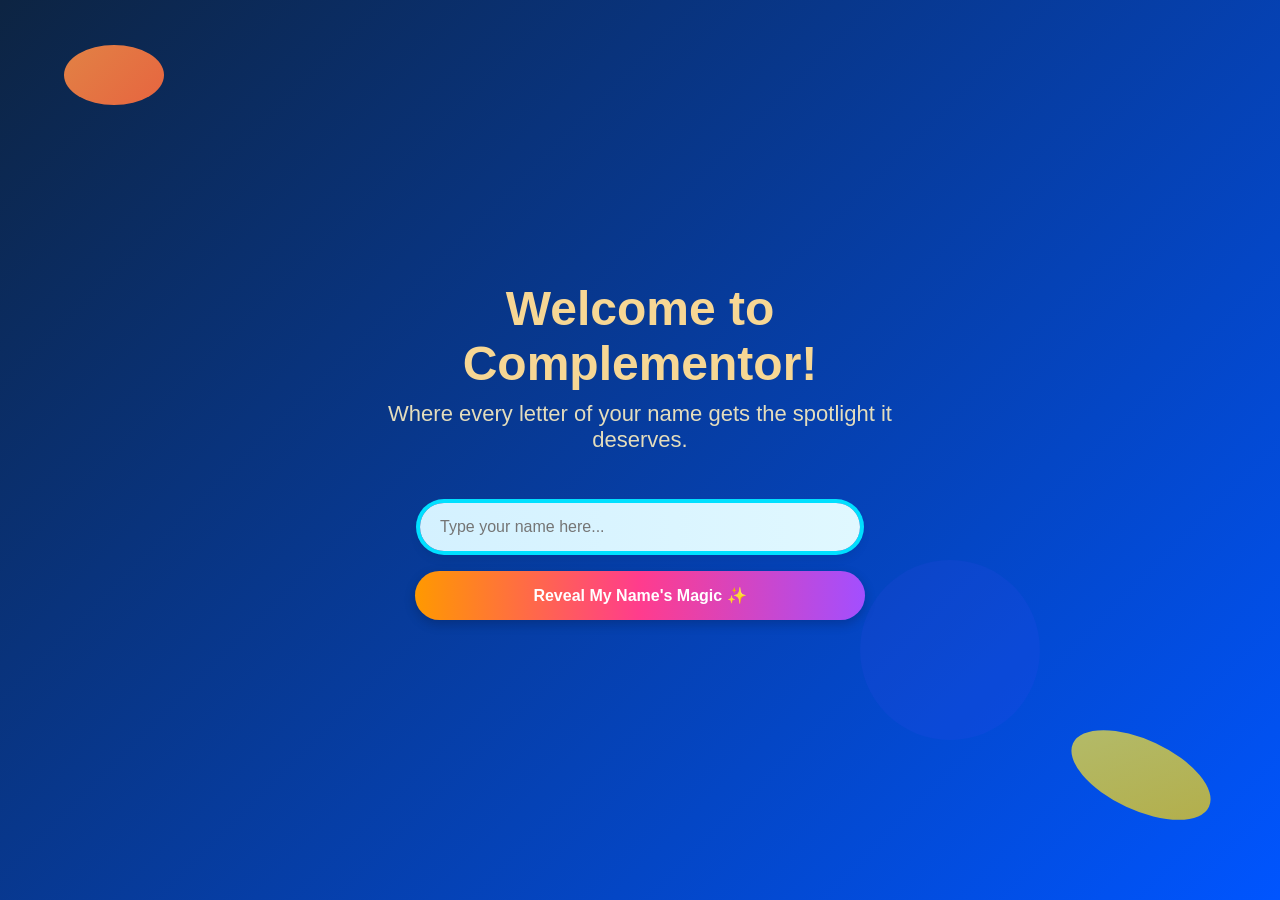
==== templates/index.html @ 3fbc574d "complementor app" ====
<!-- homepage -->
<!DOCTYPE html>
<html lang="en">
<head>
    <meta charset="UTF-8">
    <meta name="viewport" content="width=device-width, initial-scale=1.0">
    <title>Complementor</title>
    <link rel="stylesheet" href="/static/style.css">
</head>
<body>
    <div class="container">
        <h1>Welcome to Complementor!</h1>
        <p>Where every letter of your name gets the spotlight it deserves.</p>
        
        <form action="/compliment" method="POST">
            <div class="input-container">
                <input type="text" id="nameInput" name="name" placeholder="Type your name here..." required>
                <button type="submit" id="revealButton">Reveal My Name's Magic ✨</button>
            </div>
        </form>
    </div>
</body>
</html>
---- static/style.css ----
body {
    margin: 0;
    padding: 0;
    font-family: Arial, sans-serif;
    background: linear-gradient(135deg, #0d2442 0%, #0055ff 100%);
    height: 100vh;
    display: flex;
    justify-content: center;
    align-items: center;
    color: #f7d794; /* Changed to warm gold to match generated images */
    overflow: hidden;
    position: relative;
}

/* Decorative shapes */
body::before {
    content: '';
    position: absolute;
    top: 5%;
    left: 5%;
    width: 100px;
    height: 60px;
    background: linear-gradient(135deg, #f98c44 0%, #ff6b3d 100%);
    border-radius: 50%;
    opacity: 0.9;
    z-index: 0;
}

body::after {
    content: '';
    position: absolute;
    bottom: 10%;
    right: 5%;
    width: 150px;
    height: 70px;
    background: linear-gradient(135deg, #ffeb3b 0%, #ffd500 100%);
    border-radius: 50%;
    transform: rotate(25deg);
    opacity: 0.7;
    z-index: 0;
}

.container {
    text-align: center;
    width: 100%;
    max-width: 600px;
    padding: 20px;
    z-index: 1;
    position: relative;
}

h1 {
    font-size: 48px;
    margin: 0 0 10px;
    font-weight: 600;
    color: #f7d794; /* Warm gold for headings */
}

p {
    font-size: 22px;
    margin: 0 0 50px;
    opacity: 0.95;
    color: #f0e6be; /* Lighter gold for paragraphs */
}

.input-container {
    width: 100%;
    max-width: 500px;
    margin: 0 auto;
    position: relative;
}

input[type="text"] {
    width: 80%;
    max-width: 400px;
    padding: 15px 20px;
    font-size: 1rem;
    color: #2a2a2a;
    border: none;
    border-radius: 30px;
    background: linear-gradient(to right, #d4f1ff, #e0f8ff);
    box-shadow: 0 0 0 4px #00e0ff, 0 6px 12px rgba(0, 0, 0, 0.1);
    outline: none;
  }


button {
    width: 90%;
    margin-top: 20px;
    padding: 15px 30px;
    font-size: 1rem;
    font-weight: bold;
    color: white;
    border: none;
    border-radius: 30px;
    background: linear-gradient(90deg, #ff9900, #ff3c8d, #a24fff);
    box-shadow: 0 4px 12px rgba(0, 0, 0, 0.2);
    cursor: pointer;
    transition: transform 0.2s ease, box-shadow 0.2s ease;
  }
  
  button:hover {
    transform: translateY(-2px);
    box-shadow: 0 6px 16px rgba(0, 0, 0, 0.3);
  }

.container::after {
    content: '';
    position: absolute;
    bottom: -100px;
    right: -80px;
    width: 180px;
    height: 180px;
    background-color: rgba(76, 70, 255, 0.1);
    border-radius: 50%;
    z-index: -1;
}
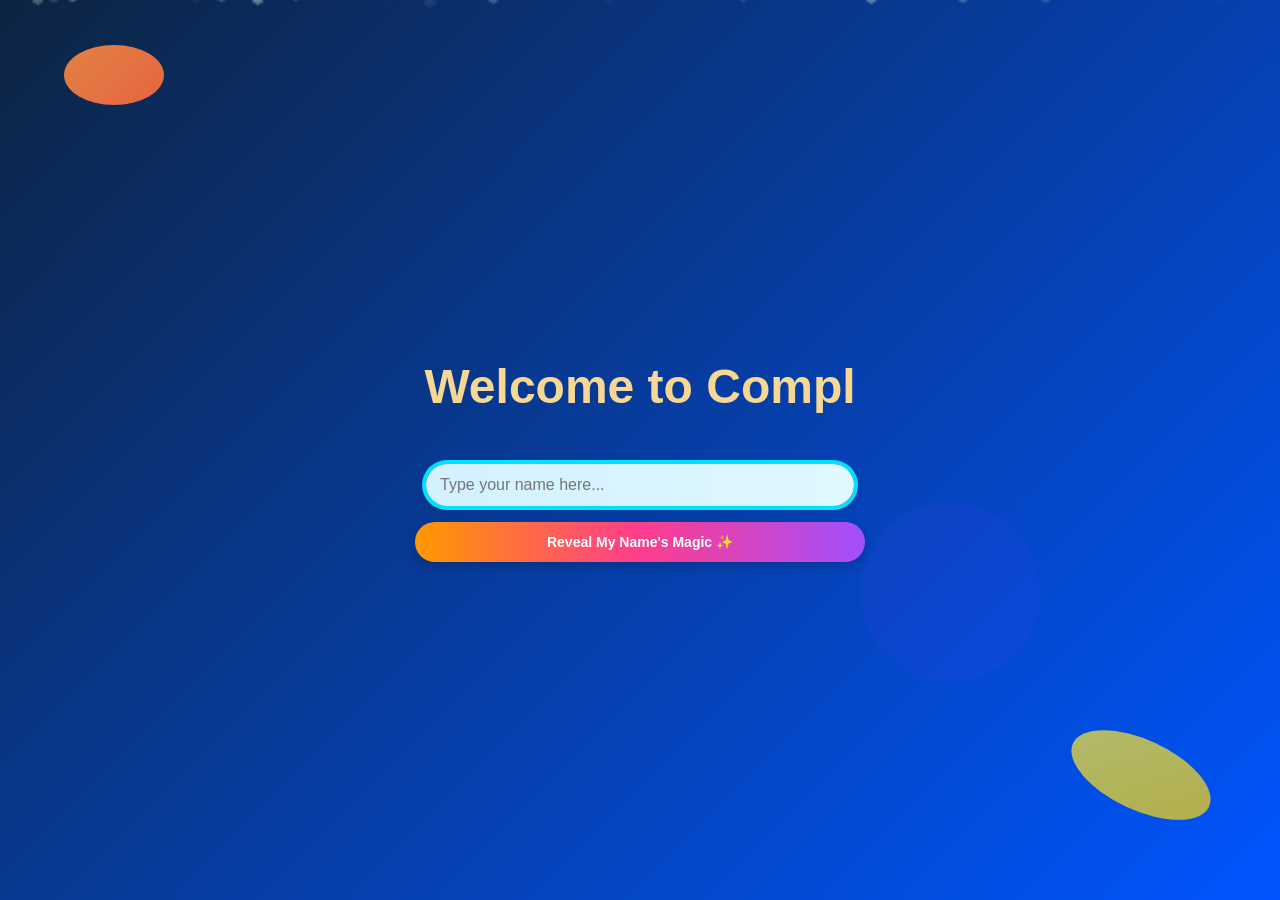
==== commit 997d40cb: "complementor" ====
--- a/templates/index.html
+++ b/templates/index.html
@@ -4,20 +4,91 @@
 <head>
     <meta charset="UTF-8">
     <meta name="viewport" content="width=device-width, initial-scale=1.0">
-    <title>Complementor</title>
+    <title>COMPLEMENTOR|APP</title>
     <link rel="stylesheet" href="/static/style.css">
 </head>
 <body>
+    <!-- Snow animation -->
+    <div class="snow" id="snow"></div>
+    
     <div class="container">
-        <h1>Welcome to Complementor!</h1>
-        <p>Where every letter of your name gets the spotlight it deserves.</p>
+        <h1 id="typewriter"></h1>
+        <p id="subtitle" style="opacity: 0; transition: opacity 1s ease-in;">Where every letter of your name gets the spotlight it deserves.</p>
         
-        <form action="/compliment" method="POST">
+        <form action="/compliment" method="POST" id="complimentForm">
             <div class="input-container">
                 <input type="text" id="nameInput" name="name" placeholder="Type your name here..." required>
                 <button type="submit" id="revealButton">Reveal My Name's Magic ✨</button>
             </div>
         </form>
     </div>
+
+    <script>
+        // Snow animation
+        function createSnowflake() {
+            const snowflake = document.createElement('div');
+            snowflake.classList.add('snowflake');
+            snowflake.innerHTML = '❄';
+            snowflake.style.left = Math.random() * 100 + '%';
+            snowflake.style.animationDuration = Math.random() * 3 + 2 + 's';
+            snowflake.style.opacity = Math.random();
+            snowflake.style.fontSize = Math.random() * 10 + 10 + 'px';
+            
+            document.getElementById('snow').appendChild(snowflake);
+            
+            setTimeout(() => {
+                snowflake.remove();
+            }, 5000);
+        }
+        
+        // Create snowflakes
+        setInterval(createSnowflake, 300);
+        
+        // Create initial snowflakes
+        for (let i = 0; i < 50; i++) {
+            setTimeout(createSnowflake, i * 100);
+        }
+
+        // Simple JS typing effect for h1
+        const title = document.getElementById('typewriter');
+        const subtitle = document.getElementById('subtitle');
+        const fullText = "Welcome to Complementor!";
+        let idx = 0;
+
+        function typeWriter() {
+            if (idx < fullText.length) {
+                title.textContent += fullText.charAt(idx);
+                idx++;
+                setTimeout(typeWriter, 90);
+            } else {
+                subtitle.style.opacity = '0.95';
+            }
+        }
+        typeWriter();
+
+        // Button and form logic
+        const button = document.getElementById('revealButton');
+        const complimentForm = document.getElementById('complimentForm');
+        complimentForm.addEventListener('submit', function(e) {
+            const nameValue = document.getElementById('nameInput').value.trim();
+            if (!nameValue) {
+                e.preventDefault();
+                alert('Name required!');
+                return false;
+            }
+            // Animation and delay before submit
+            e.preventDefault();
+            button.classList.add('clicked');
+            button.innerHTML = 'Processing Magic... ✨';
+            button.disabled = true;
+            setTimeout(() => {
+                button.classList.remove('clicked');
+                button.innerHTML = 'Reveal My Name\'s Magic ✨';
+                button.disabled = false;
+                complimentForm.submit();
+            }, 1000);
+        });
+    </script>
 </body>
 </html>
+    
--- a/static/style.css
+++ b/static/style.css
@@ -54,6 +54,16 @@
     margin: 0 0 10px;
     font-weight: 600;
     color: #f7d794; /* Warm gold for headings */
+    overflow: visible;
+    border-right: none;
+    white-space: normal;
+    animation: none;
+    padding-top: 20px;
+}
+
+h1.typing-complete {
+    border-right: none;
+    animation: none;
 }
 
 p {
@@ -96,13 +106,52 @@
     background: linear-gradient(90deg, #ff9900, #ff3c8d, #a24fff);
     box-shadow: 0 4px 12px rgba(0, 0, 0, 0.2);
     cursor: pointer;
-    transition: transform 0.2s ease, box-shadow 0.2s ease;
-  }
+    transition: all 0.3s ease;
+    position: relative;
+    overflow: hidden;
+}
   
   button:hover {
     transform: translateY(-2px);
     box-shadow: 0 6px 16px rgba(0, 0, 0, 0.3);
   }
+
+  button:active {
+    transform: translateY(1px) scale(0.98);
+    box-shadow: 0 2px 8px rgba(0, 0, 0, 0.4);
+}
+
+button.clicked {
+    background: linear-gradient(90deg, #4caf50, #2196f3, #9c27b0);
+    animation: pulse 0.6s ease-in-out;
+}
+
+@keyframes pulse {
+    0% {
+        transform: scale(1);
+    }
+    50% {
+        transform: scale(1.05);
+    }
+    100% {
+        transform: scale(1);
+    }
+}
+
+button::before {
+    content: '';
+    position: absolute;
+    top: 0;
+    left: -100%;
+    width: 100%;
+    height: 100%;
+    background: linear-gradient(90deg, transparent, rgba(255, 255, 255, 0.3), transparent);
+    transition: left 0.5s;
+}
+
+button:hover::before {
+    left: 100%;
+}
 
 .container::after {
     content: '';
@@ -115,3 +164,238 @@
     border-radius: 50%;
     z-index: -1;
 }
+
+/* Snow animation */
+.snow {
+    position: fixed;
+    top: 0;
+    left: 0;
+    width: 100%;
+    height: 100%;
+    pointer-events: none;
+    overflow: hidden;
+    z-index: -1;
+}
+
+.snowflake {
+    position: absolute;
+    top: -10px;
+    color: rgba(255, 255, 255, 0.8);
+    font-size: 1em;
+    animation: fall linear infinite;
+    filter: blur(1px);
+}
+
+@keyframes fall {
+    0% {
+        transform: translateY(-100vh) rotate(0deg);
+        opacity: 1;
+    }
+    100% {
+        transform: translateY(100vh) rotate(360deg);
+        opacity: 0;
+    }
+}
+
+/* Mobile responsiveness */
+@media (max-width: 768px) {
+    body {
+        padding: 20px 20px 40px 20px;
+        height: auto;
+        min-height: 100vh;
+        align-items: flex-start;
+        padding-top: 60px;
+    }
+
+    body::before {
+        width: 60px;
+        height: 40px;
+        top: 3%;
+        left: 3%;
+    }
+
+    body::after {
+        width: 80px;
+        height: 50px;
+        bottom: 5%;
+        right: 3%;
+    }
+
+    .container {
+        max-width: 100%;
+        padding: 0 10px;
+        margin-top: 0;
+    }
+
+    h1 {
+        font-size: 2.2rem; /* Increased header size */
+        margin: 0 0 24px 0;
+        text-align: center;
+        line-height: 1.2;
+        animation: typing 3s steps(25, end), blink-caret 0.75s step-end infinite;
+        animation-fill-mode: forwards;
+    }
+
+    h1.typing-complete {
+        border-right: none;
+        animation: none;
+    }
+
+    p {
+        font-size: 16px;
+        margin: 0 0 40px;
+        padding: 0 10px;
+        text-align: center;
+    }
+
+    .input-container {
+        max-width: 100%;
+        margin-top: 120px; /* Significantly increased to push input/button lower */
+        display: flex;
+        flex-direction: column;
+        gap: 18px;
+        align-items: center;
+    }
+
+    input[type="text"] {
+        width: 100%;
+        max-width: 100%;
+        padding: 14px 18px;
+        font-size: 16px;
+        margin: 0 auto;
+        display: block;
+        box-sizing: border-box;
+    }
+
+    button {
+        width: 100%;
+        margin-top: 48px; /* Increased from 20px to 48px to lower the button */
+        padding: 16px 24px;
+        font-size: 16px;
+        font-weight: 600;
+        box-sizing: border-box;
+    }
+
+    .container::after {
+        width: 120px;
+        height: 120px;
+        bottom: -60px;
+        right: -40px;
+    }
+}
+
+@media (max-width: 480px) {
+    body {
+        padding-top: 40px;
+        padding-left: 15px;
+        padding-right: 15px;
+    }
+
+    .container {
+        padding: 0 5px;
+    }
+
+    h1 {
+        font-size: 1.7rem; /* Increased header size */
+        margin-bottom: 18px;
+        animation: typing 3s steps(25, end), blink-caret 0.75s step-end infinite;
+        animation-fill-mode: forwards;
+    }
+
+    h1.typing-complete {
+        border-right: none;
+        animation: none;
+    }
+
+    p {
+        font-size: 14px;
+        margin: 0 0 30px;
+        padding: 0 5px;
+    }
+
+    input[type="text"] {
+        padding: 12px 16px;
+        font-size: 16px;
+    }
+
+    button {
+        padding: 14px 20px;
+        font-size: 15px;
+        margin-top: 40px; /* Increased from 18px to 40px to lower the button */
+    }
+
+    .input-container {
+        margin-top: 100px; /* Increased to push input/button lower */
+    }
+
+    .container::after {
+        width: 120px;
+        height: 120px;
+        bottom: -60px;
+        right: -40px;
+    }
+}
+
+@media (max-width: 360px) {
+    body {
+        padding-top: 30px;
+        padding-left: 10px;
+        padding-right: 10px;
+    }
+
+    .container {
+        padding: 0;
+    }
+
+    h1 {
+        font-size: 1.3rem; /* Increased header size */
+        margin-bottom: 12px;
+        animation: typing 3s steps(25, end), blink-caret 0.75s step-end infinite;
+        animation-fill-mode: forwards;
+    }
+
+    h1.typing-complete {
+        border-right: none;
+        animation: none;
+    }
+
+    p {
+        font-size: 13px;
+        margin: 0 0 25px;
+        padding: 0;
+    }
+
+    input[type="text"] {
+        padding: 12px 14px;
+        font-size: 16px;
+    }
+
+    button {
+        padding: 12px 18px;
+        font-size: 14px;
+        margin-top: 32px; /* Increased from 16px to 32px to lower the button */
+    }
+
+    .input-container {
+        margin-top: 80px; /* Increased to push input/button lower */
+    }
+}
+    
+
+    p {
+        font-size: 13px;
+        margin: 0 0 25px;
+        padding: 0;
+    }
+
+    input[type="text"] {
+        padding: 12px 14px;
+        font-size: 16px;
+    }
+
+    button {
+        padding: 12px 18px;
+        font-size: 14px;
+        margin-top: 16px;
+    }
+
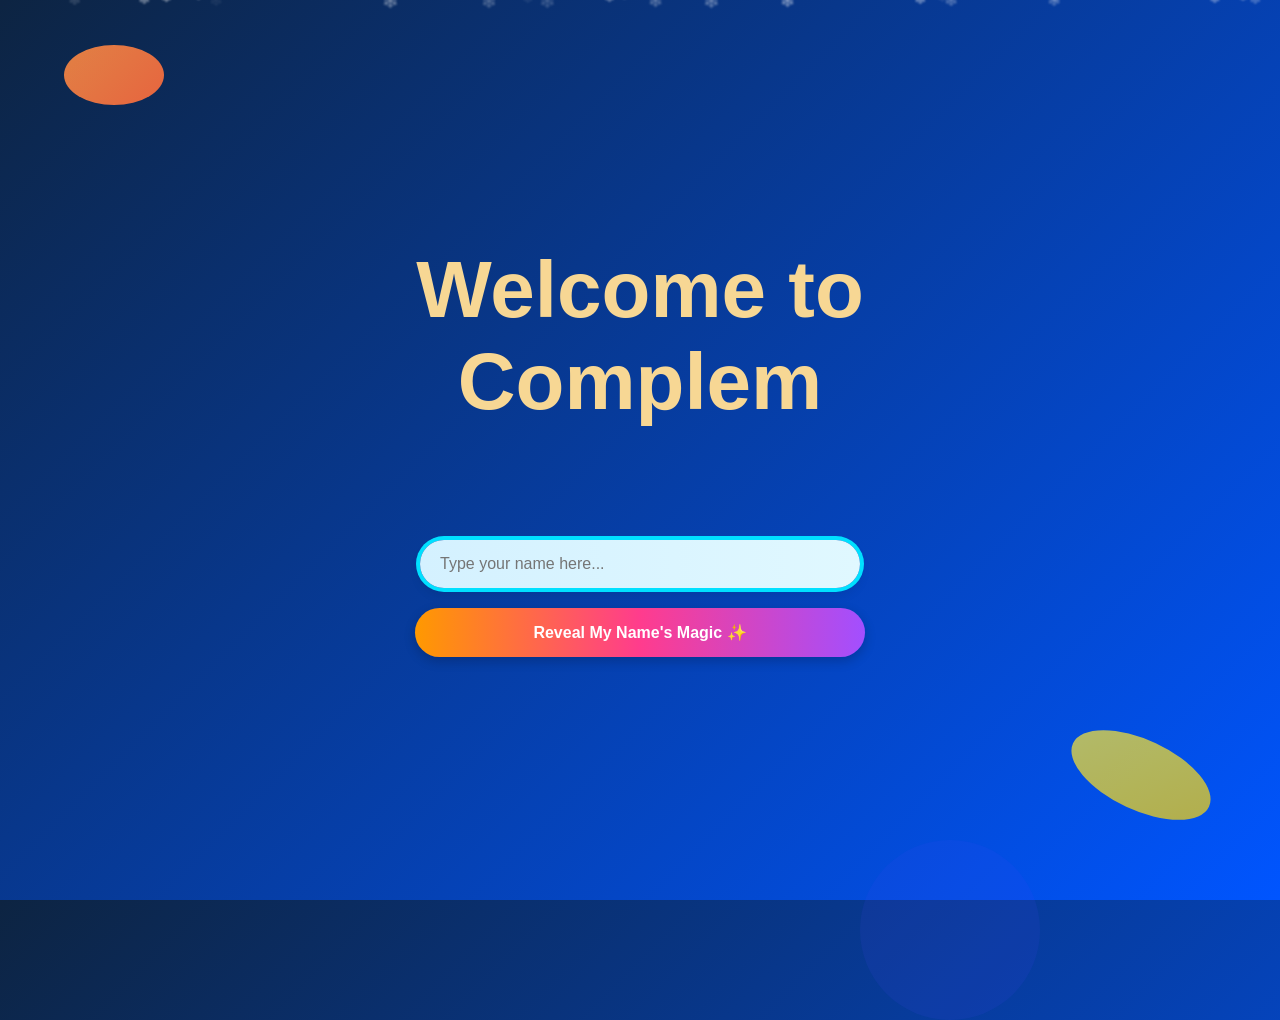
==== commit 485f5634: "upscaled" ====
--- a/templates/index.html
+++ b/templates/index.html
@@ -4,7 +4,7 @@
 <head>
     <meta charset="UTF-8">
     <meta name="viewport" content="width=device-width, initial-scale=1.0">
-    <title>COMPLEMENTOR|APP</title>
+    <title>COMPLEMENTOR | APP</title>
     <link rel="stylesheet" href="/static/style.css">
 </head>
 <body>
--- a/static/style.css
+++ b/static/style.css
@@ -47,10 +47,15 @@
     padding: 20px;
     z-index: 1;
     position: relative;
+    display: flex;
+    flex-direction: column;
+    align-items: center;
+    justify-content: center;
+    min-height: 100vh;
 }
 
 h1 {
-    font-size: 48px;
+    font-size: 80px; /* Increased font size */
     margin: 0 0 10px;
     font-weight: 600;
     color: #f7d794; /* Warm gold for headings */
@@ -58,7 +63,8 @@
     border-right: none;
     white-space: normal;
     animation: none;
-    padding-top: 20px;
+    padding-top: 0;
+    text-align: center;
 }
 
 h1.typing-complete {
@@ -203,37 +209,27 @@
         padding: 20px 20px 40px 20px;
         height: auto;
         min-height: 100vh;
-        align-items: flex-start;
-        padding-top: 60px;
-    }
-
-    body::before {
-        width: 60px;
-        height: 40px;
-        top: 3%;
-        left: 3%;
-    }
-
-    body::after {
-        width: 80px;
-        height: 50px;
-        bottom: 5%;
-        right: 3%;
+        align-items: center;
+        justify-content: center;
+        padding-top: 0;
     }
 
     .container {
         max-width: 100%;
-        padding: 0 10px;
         margin-top: 0;
+        padding-top: 0;
+        display: flex;
+        flex-direction: column;
+        align-items: center;
+        justify-content: center;
+        min-height: 100vh;
     }
 
     h1 {
-        font-size: 2.2rem; /* Increased header size */
-        margin: 0 0 24px 0;
+        font-size: 3.5rem;
+        margin: 0 0 28px 0;
         text-align: center;
-        line-height: 1.2;
-        animation: typing 3s steps(25, end), blink-caret 0.75s step-end infinite;
-        animation-fill-mode: forwards;
+        padding-top: 0;
     }
 
     h1.typing-complete {
@@ -242,26 +238,30 @@
     }
 
     p {
-        font-size: 16px;
-        margin: 0 0 40px;
+        font-size: 2.4rem;
+        margin: 0 0 50px 0;
         padding: 0 10px;
         text-align: center;
     }
 
     .input-container {
         max-width: 100%;
-        margin-top: 120px; /* Significantly increased to push input/button lower */
-        display: flex;
-        flex-direction: column;
-        gap: 18px;
-        align-items: center;
+        margin: auto;
+        margin-top: 80px;
+        margin-bottom: auto;
+        display: flex;
+        flex-direction: column;
+        gap: 22px;
+        align-items: center;
+        justify-content: center;
+        min-height: 200px;
     }
 
     input[type="text"] {
         width: 100%;
         max-width: 100%;
-        padding: 14px 18px;
-        font-size: 16px;
+        padding: 18px 20px;
+        font-size: 1.2rem;
         margin: 0 auto;
         display: block;
         box-sizing: border-box;
@@ -269,9 +269,9 @@
 
     button {
         width: 100%;
-        margin-top: 48px; /* Increased from 20px to 48px to lower the button */
-        padding: 16px 24px;
-        font-size: 16px;
+        margin-top: 32px;
+        padding: 18px 24px;
+        font-size: 1.2rem;
         font-weight: 600;
         box-sizing: border-box;
     }
@@ -286,20 +286,26 @@
 
 @media (max-width: 480px) {
     body {
-        padding-top: 40px;
+        padding-top: 0;
         padding-left: 15px;
         padding-right: 15px;
     }
 
     .container {
         padding: 0 5px;
-    }
-
+        min-height: 100vh;
+        display: flex;
+        flex-direction: column;
+        align-items: center;
+        justify-content: center;
+        margin-top: 0;
+        padding-top: 0;
+    }
     h1 {
-        font-size: 1.7rem; /* Increased header size */
-        margin-bottom: 18px;
-        animation: typing 3s steps(25, end), blink-caret 0.75s step-end infinite;
-        animation-fill-mode: forwards;
+        font-size: 2.3rem;
+        margin: 0 0 20px 0;
+        text-align: center;
+        padding-top: 0;
     }
 
     h1.typing-complete {
@@ -308,24 +314,28 @@
     }
 
     p {
-        font-size: 14px;
-        margin: 0 0 30px;
-        padding: 0 5px;
+        font-size: 1.1rem;
+        margin-bottom: 36px;
+    }
+
+    .input-container {
+        margin-top: 60px;
+        min-height: 160px;
+        display: flex;
+        flex-direction: column;
+        align-items: center;
+        justify-content: center;
     }
 
     input[type="text"] {
-        padding: 12px 16px;
-        font-size: 16px;
+        padding: 15px 14px;
+        font-size: 1.1rem;
     }
 
     button {
-        padding: 14px 20px;
-        font-size: 15px;
-        margin-top: 40px; /* Increased from 18px to 40px to lower the button */
-    }
-
-    .input-container {
-        margin-top: 100px; /* Increased to push input/button lower */
+        padding: 15px 18px;
+        font-size: 1.1rem;
+        margin-top: 28px;
     }
 
     .container::after {
@@ -337,21 +347,16 @@
 }
 
 @media (max-width: 360px) {
-    body {
-        padding-top: 30px;
-        padding-left: 10px;
-        padding-right: 10px;
-    }
-
     .container {
-        padding: 0;
-    }
-
+        margin-top: 0;
+        justify-content: center;
+        padding-top: 0;
+    }
     h1 {
-        font-size: 1.3rem; /* Increased header size */
-        margin-bottom: 12px;
-        animation: typing 3s steps(25, end), blink-caret 0.75s step-end infinite;
-        animation-fill-mode: forwards;
+        font-size: 1.7rem;
+        margin: 0 0 14px 0;
+        text-align: center;
+        padding-top: 0;
     }
 
     h1.typing-complete {
@@ -360,42 +365,28 @@
     }
 
     p {
-        font-size: 13px;
-        margin: 0 0 25px;
-        padding: 0;
+        font-size: 1rem;
+        margin-bottom: 24px;
+    }
+
+    .input-container {
+        margin-top: 40px;
+        min-height: 120px;
+        display: flex;
+        flex-direction: column;
+        align-items: center;
+        justify-content: center;
     }
 
     input[type="text"] {
-        padding: 12px 14px;
-        font-size: 16px;
+        padding: 12px 10px;
+        font-size: 1rem;
     }
 
     button {
-        padding: 12px 18px;
-        font-size: 14px;
-        margin-top: 32px; /* Increased from 16px to 32px to lower the button */
-    }
-
-    .input-container {
-        margin-top: 80px; /* Increased to push input/button lower */
-    }
-}
-    
-
-    p {
-        font-size: 13px;
-        margin: 0 0 25px;
-        padding: 0;
-    }
-
-    input[type="text"] {
-        padding: 12px 14px;
-        font-size: 16px;
-    }
-
-    button {
-        padding: 12px 18px;
-        font-size: 14px;
-        margin-top: 16px;
-    }
-
+        padding: 12px 12px;
+        font-size: 1rem;
+        margin-top: 18px;
+    }
+}
+
